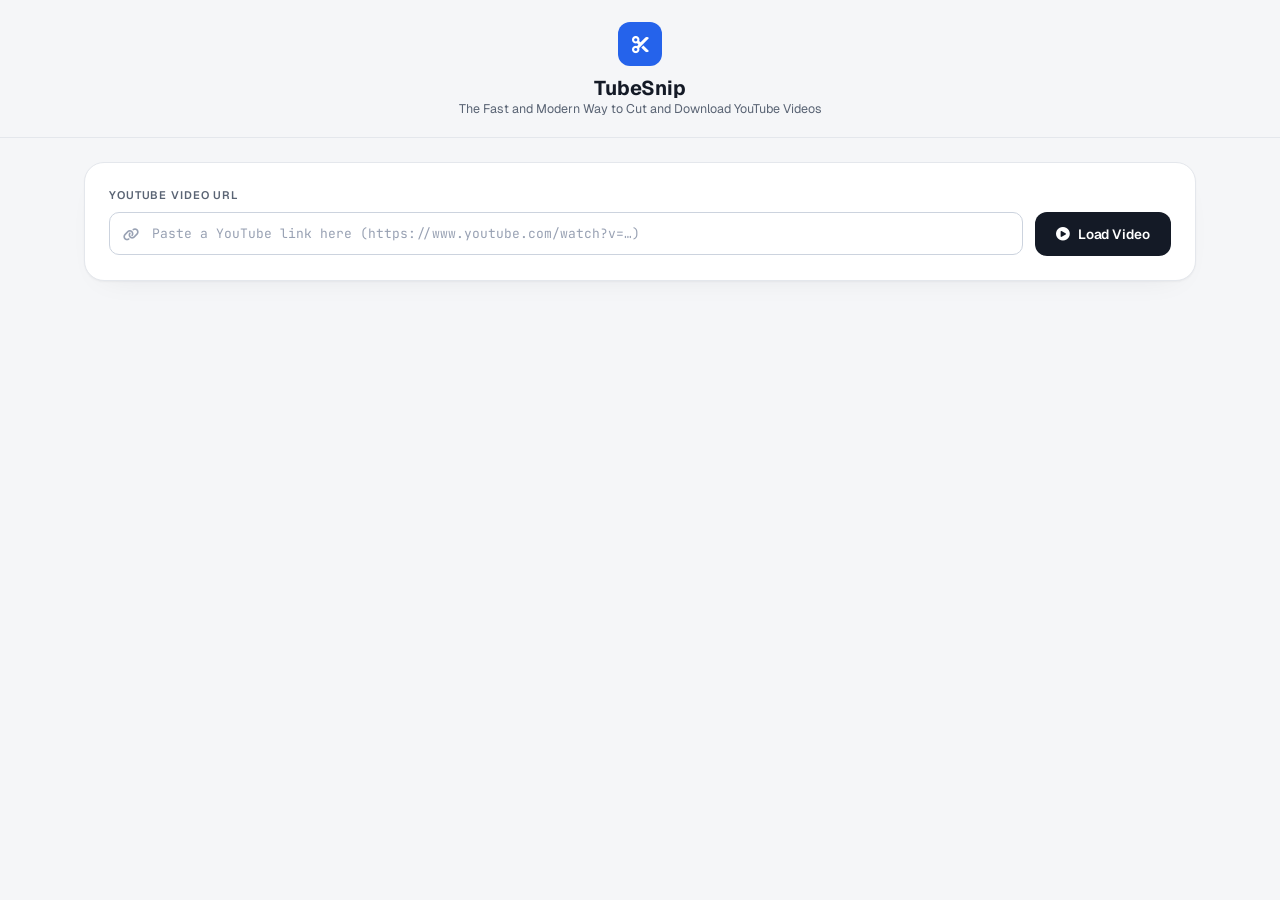
==== src/tubesnip/static/index.html @ f3d9d312 "feat: initial commit" ====
<!DOCTYPE html>
<html lang="en">
<head>
  <meta charset="UTF-8">
  <meta name="viewport" content="width=device-width, initial-scale=1.0">
  <meta name="description" content="Cut and trim YouTube videos server-side: paste a link, pick a segment, choose resolution, download the result.">
  <title>TubeSnip</title>

  <!-- Geist (UI) & JetBrains Mono (data/time) -->
  <link rel="stylesheet" href="https://fonts.googleapis.com/css2?family=Geist:wght@400;500;600;700&family=JetBrains+Mono:wght@400;500;600;700&display=swap">
  <!-- Font Awesome (icons, also used by app.js) -->
  <link rel="stylesheet" href="https://cdnjs.cloudflare.com/ajax/libs/font-awesome/6.5.1/css/all.min.css">
  <!-- Plyr (YouTube preview player) -->
  <link rel="stylesheet" href="vendor/plyr/plyr.css">

  <link rel="stylesheet" href="style.css">
</head>
<body>

  <!-- Top Navbar -->
  <header class="header">
    <div class="header-container">
      <div class="brand-group">
        <div class="brand-logo" aria-hidden="true">
          <i class="fa-solid fa-scissors"></i>
        </div>
        <div class="brand-text">
          <h1>TubeSnip</h1>
          <p>The Fast and Modern Way to Cut and Download YouTube Videos</p>
        </div>
      </div>
    </div>
  </header>

  <main class="main-container">

    <!-- Section 1: Video URL -->
    <section class="card url-card" aria-label="Enter video URL">
      <label for="url-input" class="input-label">YouTube Video URL</label>
      <div class="url-group">
        <div class="input-wrapper">
          <div class="input-icon" aria-hidden="true">
            <i class="fa-solid fa-link"></i>
          </div>
          <input
            type="url"
            id="url-input"
            placeholder="Paste a YouTube link here (https://www.youtube.com/watch?v=…)"
            class="text-input"
            autocomplete="off"
            spellcheck="false"
          />
        </div>
        <button id="load-btn" class="btn btn-dark">
          <i class="fa-solid fa-circle-play" aria-hidden="true"></i>
          <span>Load Video</span>
        </button>
      </div>
      <p id="error-msg" class="error hidden" role="alert"></p>
    </section>

    <!-- Section 2: Studio Editor -->
    <section id="player-section" class="card studio-card hidden" aria-label="Clip editor">
      <div class="studio-grid">

        <!-- Left column: embed preview + time + timeline -->
        <div class="studio-col-left">
          <div class="section-header">
            <div class="section-title">
              <i class="fa-solid fa-display" aria-hidden="true"></i>
              <span>Embedded Stream Preview</span>
            </div>
          </div>

          <div id="no-audio-warn" class="no-audio-warn hidden" role="note">
            <i class="fa-solid fa-triangle-exclamation" aria-hidden="true"></i>
            <span>This video has no audio. The cut result will be video-only (no sound).</span>
          </div>

          <!-- YouTube Embed Frame -->
          <div class="video-frame">
            <div id="player"></div>
          </div>

          <!-- Player meta bar: playhead + Set Start/End -->
          <div class="player-meta">
            <div class="playhead-info">
              <span>Playhead</span>
              <span id="current-playhead-time" class="time-chip">00:00:00.000</span>
            </div>

            <div class="quick-set-btns">
              <button id="btn-set-start" class="btn btn-subtle" disabled>
                <i class="fa-solid fa-arrow-right-to-bracket" aria-hidden="true"></i>
                <span>Set Start</span>
              </button>
              <button id="btn-set-end" class="btn btn-subtle" disabled>
                <i class="fa-solid fa-flag-checkered" aria-hidden="true"></i>
                <span>Set End</span>
              </button>
            </div>
          </div>

          <p id="video-title" class="video-title"></p>

          <!-- Control panel: start/end inputs + timeline -->
          <div class="controls-panel">
            <div class="time-inputs-grid">
              <div class="time-field">
                <label for="start-input">Start Time (HH:MM:SS.mmm)</label>
                <input type="text" id="start-input" value="00:00:00.000" class="time-field-input" inputmode="numeric" spellcheck="false" />
              </div>

              <div class="time-field">
                <label for="end-input">End Time (HH:MM:SS.mmm)</label>
                <input type="text" id="end-input" class="time-field-input" spellcheck="false" />
              </div>
            </div>

            <!-- Timeline Scrubber -->
            <div>
              <div class="scrubber-header">
                <span>Timeline Scrubber</span>
                <span id="slider-range-info" class="scrubber-info">00:00:00.000 → 00:00:00.000</span>
              </div>
              <div class="slider-wrap">
                <div class="slider-bar"><div id="slider-fill" class="slider-fill"></div></div>
                <input type="range" id="start-slider" min="0" max="0" step="1" value="0" class="range-slider-input" aria-label="Clip start">
                <input type="range" id="end-slider" min="0" max="0" step="1" value="0" class="range-slider-input" aria-label="Clip end">
              </div>
              <div class="slider-labels">
                <span id="slider-start-label">00:00:00.000</span>
                <span id="slider-end-label">00:00:00.000</span>
              </div>
            </div>
          </div>
        </div>

        <!-- Right column: resolution + cut mode + execute -->
        <div class="studio-col-right">
          <div class="params-block">
            <div class="section-header">
              <div class="section-title">
                <i class="fa-solid fa-sliders" aria-hidden="true"></i>
                <span>Cut Parameters</span>
              </div>
            </div>

            <!-- Output Resolution -->
            <div>
              <label class="input-label">Choose Output Resolution</label>
              <div class="res-stack" id="res-stack"></div>
            </div>

            <!-- Cut Mode (shown directly, only after /api/info succeeds) -->
            <div id="mode-options" class="hidden">
              <label class="input-label">Cut / Trim Method</label>
              <div class="trim-grid" id="trim-method-grid">
                <label class="trim-card active">
                  <input type="radio" name="mode" value="auto" checked>
                  <span class="trim-icon auto" aria-hidden="true"><i class="fa-solid fa-wand-magic-sparkles"></i></span>
                  <span class="trim-title">Auto</span>
                  <span class="trim-desc">System chooses</span>
                </label>

                <label class="trim-card">
                  <input type="radio" name="mode" value="fast">
                  <span class="trim-icon fast" aria-hidden="true"><i class="fa-solid fa-bolt"></i></span>
                  <span class="trim-title">Fast</span>
                  <span class="trim-desc">No re-encode</span>
                </label>

                <label class="trim-card">
                  <input type="radio" name="mode" value="accurate">
                  <span class="trim-icon accurate" aria-hidden="true"><i class="fa-solid fa-bullseye"></i></span>
                  <span class="trim-title">Precise</span>
                  <span class="trim-desc">Full re-encode</span>
                </label>
              </div>
            </div>
          </div>

          <!-- Process Button -->
          <button id="cut-btn" class="btn btn-blue btn-process" disabled>
            <i class="fa-solid fa-scissors" aria-hidden="true"></i>
            <span>Start Trimming Video</span>
          </button>
        </div>

      </div>
    </section>

    <!-- Section 3: Processing Status & Download -->
    <section id="processing-card" class="card hidden" aria-label="Processing status">
      <div class="process-card-header">
        <div class="process-status-group">
          <div id="process-icon" class="process-icon">
            <i class="fa-solid fa-circle-notch fa-spin" aria-hidden="true"></i>
          </div>
          <div>
            <h3 id="process-title" class="process-title">Processing Video…</h3>
            <p id="process-subtitle" class="process-subtitle" aria-live="polite">Please wait, the server is preparing your video segment.</p>
          </div>
        </div>
        <span id="process-percent" class="process-percent" aria-live="polite">0%</span>
      </div>

      <div id="progress-area" class="hidden">
        <div class="progress-track">
          <div id="progress-fill" class="progress-fill"></div>
        </div>
        <div class="progress-meta">
          <span id="progress-text"></span>
          <span id="progress-stage" class="progress-stage"></span>
        </div>
      </div>

      <!-- Pipeline Steps -->
      <div class="pipeline-list">
        <div class="step-row" id="step-1">
          <div>
            <span class="step-badge">1</span>
            <span>Gathering Info &amp; Extracting Metadata</span>
          </div>
          <span class="step-status-text">Waiting…</span>
        </div>

        <div class="step-row" id="step-2">
          <div>
            <span class="step-badge">2</span>
            <span>Downloading &amp; Cutting Video + Audio</span>
          </div>
          <span class="step-status-text">Waiting…</span>
        </div>

        <div class="step-row" id="step-3">
          <div>
            <span class="step-badge">3</span>
            <span>Precise Re-encode (precise mode only)</span>
          </div>
          <span class="step-status-text">Waiting…</span>
        </div>

        <div class="step-row" id="step-4">
          <div>
            <span class="step-badge">4</span>
            <span>Verifying Result (ffprobe)</span>
          </div>
          <span class="step-status-text">Waiting…</span>
        </div>
      </div>

      <!-- Result Card -->
      <div id="download-area" class="result-card hidden">
        <div class="result-left">
          <div class="result-icon" aria-hidden="true">
            <i class="fa-solid fa-circle-check"></i>
          </div>
          <div class="result-info">
            <h4>Result File Ready to Download</h4>
            <div class="result-meta">
              <span>Resolution: <strong id="res-result-badge">–</strong></span>
              <span class="dot-sep" aria-hidden="true">•</span>
              <span>Duration: <strong id="dur-result-badge">–</strong></span>
              <span class="dot-sep" aria-hidden="true">•</span>
              <span>Est. Size: <strong id="size-result-badge">–</strong></span>
            </div>
            <p id="download-meta" class="download-meta"></p>
          </div>
        </div>

        <a id="download-link" class="btn btn-green" href="#" download>
          <i class="fa-solid fa-download" aria-hidden="true"></i>
          <span>Download Trimmed Video</span>
        </a>
      </div>
    </section>

  </main>

  <!-- Job picker dialog (reload / multi-tab) -->
  <div id="job-dialog" class="modal hidden" role="dialog" aria-modal="true" aria-labelledby="job-dialog-title">
    <div class="modal-box">
      <h2 id="job-dialog-title">Cut process found</h2>
      <p id="job-dialog-text"></p>
      <div class="modal-actions">
        <button id="job-follow" class="btn btn-green">Follow this process</button>
        <button id="job-discard" class="btn btn-ghost">Start new</button>
      </div>
    </div>
  </div>

  <script src="vendor/plyr/plyr.min.js"></script>
  <script type="module" src="app.js"></script>
</body>
</html>
---- src/tubesnip/static/vendor/plyr/plyr.css ----
@charset "UTF-8";@keyframes plyr-progress{to{background-position:25px 0;background-position:var(--plyr-progress-loading-size,25px) 0}}@keyframes plyr-popup{0%{opacity:.5;transform:translateY(10px)}to{opacity:1;transform:translateY(0)}}@keyframes plyr-fade-in{0%{opacity:0}to{opacity:1}}.plyr{-moz-osx-font-smoothing:grayscale;-webkit-font-smoothing:antialiased;align-items:center;direction:ltr;display:flex;flex-direction:column;font-family:inherit;font-family:var(--plyr-font-family,inherit);font-variant-numeric:tabular-nums;font-weight:400;font-weight:var(--plyr-font-weight-regular,400);line-height:1.7;line-height:var(--plyr-line-height,1.7);max-width:100%;min-width:200px;position:relative;text-shadow:none;transition:box-shadow .3s ease;z-index:0}.plyr audio,.plyr iframe,.plyr video{display:block;height:100%;width:100%}.plyr button{font:inherit;line-height:inherit;width:auto}.plyr:focus{outline:0}.plyr--full-ui{box-sizing:border-box}.plyr--full-ui *,.plyr--full-ui :after,.plyr--full-ui :before{box-sizing:inherit}.plyr--full-ui a,.plyr--full-ui button,.plyr--full-ui input,.plyr--full-ui label{touch-action:manipulation}.plyr__badge{background:#4a5464;background:var(--plyr-badge-background,#4a5464);border-radius:2px;border-radius:var(--plyr-badge-border-radius,2px);color:#fff;color:var(--plyr-badge-text-color,#fff);font-size:9px;font-size:var(--plyr-font-size-badge,9px);line-height:1;padding:3px 4px}.plyr--full-ui ::-webkit-media-text-track-container{display:none}.plyr__captions{animation:plyr-fade-in .3s ease;bottom:0;display:none;font-size:13px;font-size:var(--plyr-font-size-small,13px);left:0;padding:10px;padding:var(--plyr-control-spacing,10px);position:absolute;text-align:center;transition:transform .4s ease-in-out;width:100%}.plyr__captions span:empty{display:none}@media (min-width:480px){.plyr__captions{font-size:15px;font-size:var(--plyr-font-size-base,15px);padding:20px;padding:calc(var(--plyr-control-spacing, 10px)*2)}}@media (min-width:768px){.plyr__captions{font-size:18px;font-size:var(--plyr-font-size-large,18px)}}.plyr--captions-active .plyr__captions{display:block}.plyr:not(.plyr--hide-controls) .plyr__controls:not(:empty)~.plyr__captions{transform:translateY(-40px);transform:translateY(calc(var(--plyr-control-spacing, 10px)*-4))}.plyr__caption{background:#000c;background:var(--plyr-captions-background,#000c);border-radius:4px;-webkit-box-decoration-break:clone;box-decoration-break:clone;color:#fff;color:var(--plyr-captions-text-color,#fff);line-height:185%;padding:.2em .5em;white-space:pre-wrap}.plyr__caption div{display:inline}.plyr__control{background:#0000;border:0;border-radius:4px;border-radius:var(--plyr-control-radius,4px);color:inherit;cursor:pointer;flex-shrink:0;overflow:visible;padding:7px;padding:calc(var(--plyr-control-spacing, 10px)*.7);position:relative;transition:all .1s ease-in-out}.plyr__control svg{display:block;fill:currentColor;height:18px;height:var(--plyr-control-icon-size,18px);pointer-events:none;width:18px;width:var(--plyr-control-icon-size,18px)}.plyr__control:focus{outline:0}.plyr__control:focus-visible{outline:2px dashed #00b2ff;outline:2px dashed var(--plyr-focus-visible-color,var(--plyr-color-main,var(--plyr-color-main,#00b2ff)));outline-offset:2px}a.plyr__control{text-decoration:none}.plyr__control.plyr__control--pressed .icon--not-pressed,.plyr__control.plyr__control--pressed .label--not-pressed,.plyr__control:not(.plyr__control--pressed) .icon--pressed,.plyr__control:not(.plyr__control--pressed) .label--pressed,a.plyr__control:after,a.plyr__control:before{display:none}.plyr--full-ui ::-webkit-media-controls{display:none}.plyr__controls{align-items:center;display:flex;justify-content:flex-end;text-align:center}.plyr__controls .plyr__progress__container{flex:1;min-width:0}.plyr__controls .plyr__controls__item{margin-left:2.5px;margin-left:calc(var(--plyr-control-spacing, 10px)/4)}.plyr__controls .plyr__controls__item:first-child{margin-left:0;margin-right:auto}.plyr__controls .plyr__controls__item.plyr__progress__container{padding-left:2.5px;padding-left:calc(var(--plyr-control-spacing, 10px)/4)}.plyr__controls .plyr__controls__item.plyr__time{padding:0 5px;padding:0 calc(var(--plyr-control-spacing, 10px)/2)}.plyr__controls .plyr__controls__item.plyr__progress__container:first-child,.plyr__controls .plyr__controls__item.plyr__time+.plyr__time,.plyr__controls .plyr__controls__item.plyr__time:first-child{padding-left:0}.plyr [data-plyr=airplay],.plyr [data-plyr=captions],.plyr [data-plyr=fullscreen],.plyr [data-plyr=pip],.plyr__controls:empty{display:none}.plyr--airplay-supported [data-plyr=airplay],.plyr--captions-enabled [data-plyr=captions],.plyr--fullscreen-enabled [data-plyr=fullscreen],.plyr--pip-supported [data-plyr=pip]{display:inline-block}.plyr__menu{display:flex;position:relative}.plyr__menu .plyr__control svg{transition:transform .3s ease}.plyr__menu .plyr__control[aria-expanded=true] svg{transform:rotate(90deg)}.plyr__menu .plyr__control[aria-expanded=true] .plyr__tooltip{display:none}.plyr__menu__container{animation:plyr-popup .2s ease;background:#ffffffe6;background:var(--plyr-menu-background,#ffffffe6);border-radius:8px;border-radius:var(--plyr-menu-radius,8px);bottom:100%;box-shadow:0 1px 2px #00000026;box-shadow:var(--plyr-menu-shadow,0 1px 2px #00000026);color:#4a5464;color:var(--plyr-menu-color,#4a5464);font-size:15px;font-size:var(--plyr-font-size-base,15px);margin-bottom:10px;position:absolute;right:-3px;text-align:left;white-space:nowrap;z-index:3}.plyr__menu__container>div{overflow:hidden;transition:height .35s cubic-bezier(.4,0,.2,1),width .35s cubic-bezier(.4,0,.2,1)}.plyr__menu__container:after{border:4px solid #0000;border-top-color:#ffffffe6;border:var(--plyr-menu-arrow-size,4px) solid #0000;border-top-color:var(--plyr-menu-background,#ffffffe6);content:"";height:0;position:absolute;right:14px;right:calc(var(--plyr-control-icon-size, 18px)/2 + var(--plyr-control-spacing, 10px)*.7 - var(--plyr-menu-arrow-size, 4px)/2);top:100%;width:0}.plyr__menu__container [role=menu]{padding:7px;padding:calc(var(--plyr-control-spacing, 10px)*.7)}.plyr__menu__container [role=menuitem],.plyr__menu__container [role=menuitemradio]{margin-top:2px}.plyr__menu__container [role=menuitem]:first-child,.plyr__menu__container [role=menuitemradio]:first-child{margin-top:0}.plyr__menu__container .plyr__control{align-items:center;color:#4a5464;color:var(--plyr-menu-color,#4a5464);display:flex;font-size:13px;font-size:var(--plyr-font-size-menu,var(--plyr-font-size-small,13px));padding:4.66667px 10.5px;padding:calc(var(--plyr-control-spacing, 10px)*.7/1.5) calc(var(--plyr-control-spacing, 10px)*.7*1.5);-webkit-user-select:none;user-select:none;width:100%}.plyr__menu__container .plyr__control>span{align-items:inherit;display:flex;width:100%}.plyr__menu__container .plyr__control:after{border:4px solid #0000;border:var(--plyr-menu-item-arrow-size,4px) solid #0000;content:"";position:absolute;top:50%;transform:translateY(-50%)}.plyr__menu__container .plyr__control--forward{padding-right:28px;padding-right:calc(var(--plyr-control-spacing, 10px)*.7*4)}.plyr__menu__container .plyr__control--forward:after{border-left-color:#728197;border-left-color:var(--plyr-menu-arrow-color,#728197);right:6.5px;right:calc(var(--plyr-control-spacing, 10px)*.7*1.5 - var(--plyr-menu-item-arrow-size, 4px))}.plyr__menu__container .plyr__control--forward:focus-visible:after,.plyr__menu__container .plyr__control--forward:hover:after{border-left-color:initial}.plyr__menu__container .plyr__control--back{font-weight:400;font-weight:var(--plyr-font-weight-regular,400);margin:7px;margin:calc(var(--plyr-control-spacing, 10px)*.7);margin-bottom:3.5px;margin-bottom:calc(var(--plyr-control-spacing, 10px)*.7/2);padding-left:28px;padding-left:calc(var(--plyr-control-spacing, 10px)*.7*4);position:relative;width:calc(100% - 14px);width:calc(100% - var(--plyr-control-spacing, 10px)*.7*2)}.plyr__menu__container .plyr__control--back:after{border-right-color:#728197;border-right-color:var(--plyr-menu-arrow-color,#728197);left:6.5px;left:calc(var(--plyr-control-spacing, 10px)*.7*1.5 - var(--plyr-menu-item-arrow-size, 4px))}.plyr__menu__container .plyr__control--back:before{background:#dcdfe5;background:var(--plyr-menu-back-border-color,#dcdfe5);box-shadow:0 1px 0 #fff;box-shadow:0 1px 0 var(--plyr-menu-back-border-shadow-color,#fff);content:"";height:1px;left:0;margin-top:3.5px;margin-top:calc(var(--plyr-control-spacing, 10px)*.7/2);overflow:hidden;position:absolute;right:0;top:100%}.plyr__menu__container .plyr__control--back:focus-visible:after,.plyr__menu__container .plyr__control--back:hover:after{border-right-color:initial}.plyr__menu__container .plyr__control[role=menuitemradio]{padding-left:7px;padding-left:calc(var(--plyr-control-spacing, 10px)*.7)}.plyr__menu__container .plyr__control[role=menuitemradio]:after,.plyr__menu__container .plyr__control[role=menuitemradio]:before{border-radius:100%}.plyr__menu__container .plyr__control[role=menuitemradio]:before{background:#0000001a;content:"";display:block;flex-shrink:0;height:16px;margin-right:10px;margin-right:var(--plyr-control-spacing,10px);transition:all .3s ease;width:16px}.plyr__menu__container .plyr__control[role=menuitemradio]:after{background:#fff;border:0;height:6px;left:12px;opacity:0;top:50%;transform:translateY(-50%) scale(0);transition:transform .3s ease,opacity .3s ease;width:6px}.plyr__menu__container .plyr__control[role=menuitemradio][aria-checked=true]:before{background:#00b2ff;background:var(--plyr-control-toggle-checked-background,var(--plyr-color-main,var(--plyr-color-main,#00b2ff)))}.plyr__menu__container .plyr__control[role=menuitemradio][aria-checked=true]:after{opacity:1;transform:translateY(-50%) scale(1)}.plyr__menu__container .plyr__control[role=menuitemradio]:focus-visible:before,.plyr__menu__container .plyr__control[role=menuitemradio]:hover:before{background:#23282f1a}.plyr__menu__container .plyr__menu__value{align-items:center;display:flex;margin-left:auto;margin-right:-5px;margin-right:calc(var(--plyr-control-spacing, 10px)*.7*-1 - -2px);overflow:hidden;padding-left:24.5px;padding-left:calc(var(--plyr-control-spacing, 10px)*.7*3.5);pointer-events:none}.plyr--full-ui input[type=range]{appearance:none;background:#0000;border:0;border-radius:26px;border-radius:calc(var(--plyr-range-thumb-height, 13px)*2);color:#00b2ff;color:var(--plyr-range-fill-background,var(--plyr-color-main,var(--plyr-color-main,#00b2ff)));display:block;height:19px;height:calc(var(--plyr-range-thumb-active-shadow-width, 3px)*2 + var(--plyr-range-thumb-height, 13px));margin:0;min-width:0;padding:0;transition:box-shadow .3s ease;width:100%}.plyr--full-ui input[type=range]::-webkit-slider-runnable-track{background:#0000;background-image:linear-gradient(90deg,currentColor 0,#0000 0);background-image:linear-gradient(to right,currentColor var(--value,0),#0000 var(--value,0));border:0;border-radius:2.5px;border-radius:calc(var(--plyr-range-track-height, 5px)/2);height:5px;height:var(--plyr-range-track-height,5px);-webkit-transition:box-shadow .3s ease;transition:box-shadow .3s ease;-webkit-user-select:none;user-select:none}.plyr--full-ui input[type=range]::-webkit-slider-thumb{appearance:none;background:#fff;background:var(--plyr-range-thumb-background,#fff);border:0;border-radius:100%;box-shadow:0 1px 1px #23282f26,0 0 0 1px #23282f33;box-shadow:var(--plyr-range-thumb-shadow,0 1px 1px #23282f26,0 0 0 1px #23282f33);height:13px;height:var(--plyr-range-thumb-height,13px);margin-top:-4px;margin-top:calc((var(--plyr-range-thumb-height, 13px) - var(--plyr-range-track-height, 5px))/2*-1);position:relative;-webkit-transition:all .2s ease;transition:all .2s ease;width:13px;width:var(--plyr-range-thumb-height,13px)}.plyr--full-ui input[type=range]::-moz-range-track{background:#0000;border:0;border-radius:2.5px;border-radius:calc(var(--plyr-range-track-height, 5px)/2);height:5px;height:var(--plyr-range-track-height,5px);-moz-transition:box-shadow .3s ease;transition:box-shadow .3s ease;user-select:none}.plyr--full-ui input[type=range]::-moz-range-thumb{background:#fff;background:var(--plyr-range-thumb-background,#fff);border:0;border-radius:100%;box-shadow:0 1px 1px #23282f26,0 0 0 1px #23282f33;box-shadow:var(--plyr-range-thumb-shadow,0 1px 1px #23282f26,0 0 0 1px #23282f33);height:13px;height:var(--plyr-range-thumb-height,13px);position:relative;-moz-transition:all .2s ease;transition:all .2s ease;width:13px;width:var(--plyr-range-thumb-height,13px)}.plyr--full-ui input[type=range]::-moz-range-progress{background:currentColor;border-radius:2.5px;border-radius:calc(var(--plyr-range-track-height, 5px)/2);height:5px;height:var(--plyr-range-track-height,5px)}.plyr--full-ui input[type=range]::-ms-track{color:#0000}.plyr--full-ui input[type=range]::-ms-fill-upper,.plyr--full-ui input[type=range]::-ms-track{background:#0000;border:0;border-radius:2.5px;border-radius:calc(var(--plyr-range-track-height, 5px)/2);height:5px;height:var(--plyr-range-track-height,5px);-ms-transition:box-shadow .3s ease;transition:box-shadow .3s ease;user-select:none}.plyr--full-ui input[type=range]::-ms-fill-lower{background:#0000;background:currentColor;border:0;border-radius:2.5px;border-radius:calc(var(--plyr-range-track-height, 5px)/2);height:5px;height:var(--plyr-range-track-height,5px);-ms-transition:box-shadow .3s ease;transition:box-shadow .3s ease;user-select:none}.plyr--full-ui input[type=range]::-ms-thumb{background:#fff;background:var(--plyr-range-thumb-background,#fff);border:0;border-radius:100%;box-shadow:0 1px 1px #23282f26,0 0 0 1px #23282f33;box-shadow:var(--plyr-range-thumb-shadow,0 1px 1px #23282f26,0 0 0 1px #23282f33);height:13px;height:var(--plyr-range-thumb-height,13px);margin-top:0;position:relative;-ms-transition:all .2s ease;transition:all .2s ease;width:13px;width:var(--plyr-range-thumb-height,13px)}.plyr--full-ui input[type=range]::-ms-tooltip{display:none}.plyr--full-ui input[type=range]::-moz-focus-outer{border:0}.plyr--full-ui input[type=range]:focus{outline:0}.plyr--full-ui input[type=range]:focus-visible::-webkit-slider-runnable-track{outline:2px dashed #00b2ff;outline:2px dashed var(--plyr-focus-visible-color,var(--plyr-color-main,var(--plyr-color-main,#00b2ff)));outline-offset:2px}.plyr--full-ui input[type=range]:focus-visible::-moz-range-track{outline:2px dashed #00b2ff;outline:2px dashed var(--plyr-focus-visible-color,var(--plyr-color-main,var(--plyr-color-main,#00b2ff)));outline-offset:2px}.plyr--full-ui input[type=range]:focus-visible::-ms-track{outline:2px dashed #00b2ff;outline:2px dashed var(--plyr-focus-visible-color,var(--plyr-color-main,var(--plyr-color-main,#00b2ff)));outline-offset:2px}.plyr__poster{background-color:#000;background-color:var(--plyr-video-background,var(--plyr-video-background,#000));background-position:50% 50%;background-repeat:no-repeat;background-size:contain;height:100%;left:0;opacity:0;position:absolute;top:0;transition:opacity .2s ease;width:100%;z-index:1}.plyr--stopped.plyr__poster-enabled .plyr__poster{opacity:1}.plyr--youtube.plyr--paused.plyr__poster-enabled:not(.plyr--stopped) .plyr__poster{display:none}.plyr__time{font-size:13px;font-size:var(--plyr-font-size-time,var(--plyr-font-size-small,13px))}.plyr__time+.plyr__time:before{content:"⁄";margin-right:10px;margin-right:var(--plyr-control-spacing,10px)}@media (max-width:767px){.plyr__time+.plyr__time{display:none}}.plyr__tooltip{background:#fff;background:var(--plyr-tooltip-background,#fff);border-radius:5px;border-radius:var(--plyr-tooltip-radius,5px);bottom:100%;box-shadow:0 1px 2px #00000026;box-shadow:var(--plyr-tooltip-shadow,0 1px 2px #00000026);color:#4a5464;color:var(--plyr-tooltip-color,#4a5464);font-size:13px;font-size:var(--plyr-font-size-small,13px);font-weight:400;font-weight:var(--plyr-font-weight-regular,400);left:50%;line-height:1.3;margin-bottom:10px;margin-bottom:calc(var(--plyr-control-spacing, 10px)/2*2);opacity:0;padding:5px 7.5px;padding:calc(var(--plyr-control-spacing, 10px)/2) calc(var(--plyr-control-spacing, 10px)/2*1.5);pointer-events:none;position:absolute;transform:translate(-50%,10px) scale(.8);transform-origin:50% 100%;transition:transform .2s ease .1s,opacity .2s ease .1s;white-space:nowrap;z-index:2}.plyr__tooltip:before{border-left:4px solid #0000;border-left:var(--plyr-tooltip-arrow-size,4px) solid #0000;border-right:4px solid #0000;border-right:var(--plyr-tooltip-arrow-size,4px) solid #0000;border-top:4px solid #fff;border-top:var(--plyr-tooltip-arrow-size,4px) solid var(--plyr-tooltip-background,#fff);bottom:-4px;bottom:calc(var(--plyr-tooltip-arrow-size, 4px)*-1);content:"";height:0;left:50%;position:absolute;transform:translateX(-50%);width:0;z-index:2}.plyr .plyr__control:focus-visible .plyr__tooltip,.plyr .plyr__control:hover .plyr__tooltip,.plyr__tooltip--visible{opacity:1;transform:translate(-50%) scale(1)}.plyr .plyr__control:hover .plyr__tooltip{z-index:3}.plyr__controls>.plyr__control:first-child .plyr__tooltip,.plyr__controls>.plyr__control:first-child+.plyr__control .plyr__tooltip{left:0;transform:translateY(10px) scale(.8);transform-origin:0 100%}.plyr__controls>.plyr__control:first-child .plyr__tooltip:before,.plyr__controls>.plyr__control:first-child+.plyr__control .plyr__tooltip:before{left:16px;left:calc(var(--plyr-control-icon-size, 18px)/2 + var(--plyr-control-spacing, 10px)*.7)}.plyr__controls>.plyr__control:last-child .plyr__tooltip{left:auto;right:0;transform:translateY(10px) scale(.8);transform-origin:100% 100%}.plyr__controls>.plyr__control:last-child .plyr__tooltip:before{left:auto;right:16px;right:calc(var(--plyr-control-icon-size, 18px)/2 + var(--plyr-control-spacing, 10px)*.7);transform:translateX(50%)}.plyr__controls>.plyr__control:first-child .plyr__tooltip--visible,.plyr__controls>.plyr__control:first-child+.plyr__control .plyr__tooltip--visible,.plyr__controls>.plyr__control:first-child+.plyr__control:focus-visible .plyr__tooltip,.plyr__controls>.plyr__control:first-child+.plyr__control:hover .plyr__tooltip,.plyr__controls>.plyr__control:first-child:focus-visible .plyr__tooltip,.plyr__controls>.plyr__control:first-child:hover .plyr__tooltip,.plyr__controls>.plyr__control:last-child .plyr__tooltip--visible,.plyr__controls>.plyr__control:last-child:focus-visible .plyr__tooltip,.plyr__controls>.plyr__control:last-child:hover .plyr__tooltip{transform:translate(0) scale(1)}.plyr__progress{left:6.5px;left:calc(var(--plyr-range-thumb-height, 13px)*.5);margin-right:13px;margin-right:var(--plyr-range-thumb-height,13px);position:relative}.plyr__progress input[type=range],.plyr__progress__buffer{margin-left:-6.5px;margin-left:calc(var(--plyr-range-thumb-height, 13px)*-.5);margin-right:-6.5px;margin-right:calc(var(--plyr-range-thumb-height, 13px)*-.5);width:calc(100% + 13px);width:calc(100% + var(--plyr-range-thumb-height, 13px))}.plyr__progress input[type=range]{position:relative;z-index:2}.plyr__progress .plyr__tooltip{left:0;max-width:120px;overflow-wrap:break-word}.plyr__progress__buffer{-webkit-appearance:none;background:#0000;border:0;border-radius:100px;height:5px;height:var(--plyr-range-track-height,5px);left:0;margin-top:-2.5px;margin-top:calc(var(--plyr-range-track-height, 5px)/2*-1);padding:0;position:absolute;top:50%}.plyr__progress__buffer::-webkit-progress-bar{background:#0000}.plyr__progress__buffer::-webkit-progress-value{background:currentColor;border-radius:100px;min-width:5px;min-width:var(--plyr-range-track-height,5px);-webkit-transition:width .2s ease;transition:width .2s ease}.plyr__progress__buffer::-moz-progress-bar{background:currentColor;border-radius:100px;min-width:5px;min-width:var(--plyr-range-track-height,5px);-moz-transition:width .2s ease;transition:width .2s ease}.plyr__progress__buffer::-ms-fill{border-radius:100px;-ms-transition:width .2s ease;transition:width .2s ease}.plyr--loading .plyr__progress__buffer{animation:plyr-progress 1s linear infinite;background-image:linear-gradient(-45deg,#23282f99 25%,#0000 0,#0000 50%,#23282f99 0,#23282f99 75%,#0000 0,#0000);background-image:linear-gradient(-45deg,var(--plyr-progress-loading-background,#23282f99) 25%,#0000 25%,#0000 50%,var(--plyr-progress-loading-background,#23282f99) 50%,var(--plyr-progress-loading-background,#23282f99) 75%,#0000 75%,#0000);background-repeat:repeat-x;background-size:25px 25px;background-size:var(--plyr-progress-loading-size,25px) var(--plyr-progress-loading-size,25px);color:#0000}.plyr--video.plyr--loading .plyr__progress__buffer{background-color:#ffffff40;background-color:var(--plyr-video-progress-buffered-background,#ffffff40)}.plyr--audio.plyr--loading .plyr__progress__buffer{background-color:#c1c8d199;background-color:var(--plyr-audio-progress-buffered-background,#c1c8d199)}.plyr__progress__marker{background-color:#fff;background-color:var(--plyr-progress-marker-background,#fff);border-radius:1px;height:5px;height:var(--plyr-range-track-height,5px);position:absolute;top:50%;transform:translate(-50%,-50%);width:3px;width:var(--plyr-progress-marker-width,3px);z-index:3}.plyr__volume{align-items:center;display:flex;position:relative}.plyr__volume input[type=range]{margin-left:5px;margin-left:calc(var(--plyr-control-spacing, 10px)/2);margin-right:5px;margin-right:calc(var(--plyr-control-spacing, 10px)/2);max-width:90px;min-width:60px;position:relative;z-index:2}.plyr--audio{display:block}.plyr--audio .plyr__controls{background:#fff;background:var(--plyr-audio-controls-background,#fff);border-radius:inherit;color:#4a5464;color:var(--plyr-audio-control-color,#4a5464);padding:10px;padding:var(--plyr-control-spacing,10px)}.plyr--audio .plyr__control:focus-visible,.plyr--audio .plyr__control:hover,.plyr--audio .plyr__control[aria-expanded=true]{background:#00b2ff;background:var(--plyr-audio-control-background-hover,var(--plyr-color-main,var(--plyr-color-main,#00b2ff)));color:#fff;color:var(--plyr-audio-control-color-hover,#fff)}.plyr--full-ui.plyr--audio input[type=range]::-webkit-slider-runnable-track{background-color:#c1c8d199;background-color:var(--plyr-audio-range-track-background,var(--plyr-audio-progress-buffered-background,#c1c8d199))}.plyr--full-ui.plyr--audio input[type=range]::-moz-range-track{background-color:#c1c8d199;background-color:var(--plyr-audio-range-track-background,var(--plyr-audio-progress-buffered-background,#c1c8d199))}.plyr--full-ui.plyr--audio input[type=range]::-ms-track{background-color:#c1c8d199;background-color:var(--plyr-audio-range-track-background,var(--plyr-audio-progress-buffered-background,#c1c8d199))}.plyr--full-ui.plyr--audio input[type=range]:active::-webkit-slider-thumb{box-shadow:0 1px 1px #23282f26,0 0 0 1px #23282f33,0 0 0 3px #23282f1a;box-shadow:var(--plyr-range-thumb-shadow,0 1px 1px #23282f26,0 0 0 1px #23282f33),0 0 0 var(--plyr-range-thumb-active-shadow-width,3px) var(--plyr-audio-range-thumb-active-shadow-color,#23282f1a)}.plyr--full-ui.plyr--audio input[type=range]:active::-moz-range-thumb{box-shadow:0 1px 1px #23282f26,0 0 0 1px #23282f33,0 0 0 3px #23282f1a;box-shadow:var(--plyr-range-thumb-shadow,0 1px 1px #23282f26,0 0 0 1px #23282f33),0 0 0 var(--plyr-range-thumb-active-shadow-width,3px) var(--plyr-audio-range-thumb-active-shadow-color,#23282f1a)}.plyr--full-ui.plyr--audio input[type=range]:active::-ms-thumb{box-shadow:0 1px 1px #23282f26,0 0 0 1px #23282f33,0 0 0 3px #23282f1a;box-shadow:var(--plyr-range-thumb-shadow,0 1px 1px #23282f26,0 0 0 1px #23282f33),0 0 0 var(--plyr-range-thumb-active-shadow-width,3px) var(--plyr-audio-range-thumb-active-shadow-color,#23282f1a)}.plyr--audio .plyr__progress__buffer{color:#c1c8d199;color:var(--plyr-audio-progress-buffered-background,#c1c8d199)}.plyr--video{overflow:hidden}.plyr--video.plyr--menu-open{overflow:visible}.plyr__video-wrapper{background:#000;background:var(--plyr-video-background,var(--plyr-video-background,#000));border-radius:inherit;height:100%;margin:auto;overflow:hidden;position:relative;width:100%}.plyr__video-embed,.plyr__video-wrapper--fixed-ratio{aspect-ratio:16/9}@supports not (aspect-ratio:16/9){.plyr__video-embed,.plyr__video-wrapper--fixed-ratio{height:0;padding-bottom:56.25%;position:relative}}.plyr__video-embed iframe,.plyr__video-wrapper--fixed-ratio video{border:0;height:100%;left:0;position:absolute;top:0;width:100%}.plyr--full-ui .plyr__video-embed>.plyr__video-embed__container{padding-bottom:240%;position:relative;transform:translateY(-38.28125%)}.plyr--video .plyr__controls{background:linear-gradient(#0000,#000000bf);background:var(--plyr-video-controls-background,linear-gradient(#0000,#000000bf));border-bottom-left-radius:inherit;border-bottom-right-radius:inherit;bottom:0;color:#fff;color:var(--plyr-video-control-color,#fff);left:0;padding:5px;padding:calc(var(--plyr-control-spacing, 10px)/2);padding-top:20px;padding-top:calc(var(--plyr-control-spacing, 10px)*2);position:absolute;right:0;transition:opacity .4s ease-in-out,transform .4s ease-in-out;z-index:3}@media (min-width:480px){.plyr--video .plyr__controls{padding:10px;padding:var(--plyr-control-spacing,10px);padding-top:35px;padding-top:calc(var(--plyr-control-spacing, 10px)*3.5)}}.plyr--video.plyr--hide-controls .plyr__controls{opacity:0;pointer-events:none;transform:translateY(100%)}.plyr--video .plyr__control:focus-visible,.plyr--video .plyr__control:hover,.plyr--video .plyr__control[aria-expanded=true]{background:#00b2ff;background:var(--plyr-video-control-background-hover,var(--plyr-color-main,var(--plyr-color-main,#00b2ff)));color:#fff;color:var(--plyr-video-control-color-hover,#fff)}.plyr__control--overlaid{background:#00b2ff;background:var(--plyr-video-control-background-hover,var(--plyr-color-main,var(--plyr-color-main,#00b2ff)));border:0;border-radius:100%;color:#fff;color:var(--plyr-video-control-color,#fff);display:none;left:50%;opacity:.9;padding:15px;padding:calc(var(--plyr-control-spacing, 10px)*1.5);position:absolute;top:50%;transform:translate(-50%,-50%);transition:.3s;z-index:2}.plyr__control--overlaid svg{left:2px;position:relative}.plyr__control--overlaid:focus,.plyr__control--overlaid:hover{opacity:1}.plyr--playing .plyr__control--overlaid{opacity:0;visibility:hidden}.plyr--full-ui.plyr--video .plyr__control--overlaid{display:block}.plyr--full-ui.plyr--video input[type=range]::-webkit-slider-runnable-track{background-color:#ffffff40;background-color:var(--plyr-video-range-track-background,var(--plyr-video-progress-buffered-background,#ffffff40))}.plyr--full-ui.plyr--video input[type=range]::-moz-range-track{background-color:#ffffff40;background-color:var(--plyr-video-range-track-background,var(--plyr-video-progress-buffered-background,#ffffff40))}.plyr--full-ui.plyr--video input[type=range]::-ms-track{background-color:#ffffff40;background-color:var(--plyr-video-range-track-background,var(--plyr-video-progress-buffered-background,#ffffff40))}.plyr--full-ui.plyr--video input[type=range]:active::-webkit-slider-thumb{box-shadow:0 1px 1px #23282f26,0 0 0 1px #23282f33,0 0 0 3px #ffffff80;box-shadow:var(--plyr-range-thumb-shadow,0 1px 1px #23282f26,0 0 0 1px #23282f33),0 0 0 var(--plyr-range-thumb-active-shadow-width,3px) var(--plyr-audio-range-thumb-active-shadow-color,#ffffff80)}.plyr--full-ui.plyr--video input[type=range]:active::-moz-range-thumb{box-shadow:0 1px 1px #23282f26,0 0 0 1px #23282f33,0 0 0 3px #ffffff80;box-shadow:var(--plyr-range-thumb-shadow,0 1px 1px #23282f26,0 0 0 1px #23282f33),0 0 0 var(--plyr-range-thumb-active-shadow-width,3px) var(--plyr-audio-range-thumb-active-shadow-color,#ffffff80)}.plyr--full-ui.plyr--video input[type=range]:active::-ms-thumb{box-shadow:0 1px 1px #23282f26,0 0 0 1px #23282f33,0 0 0 3px #ffffff80;box-shadow:var(--plyr-range-thumb-shadow,0 1px 1px #23282f26,0 0 0 1px #23282f33),0 0 0 var(--plyr-range-thumb-active-shadow-width,3px) var(--plyr-audio-range-thumb-active-shadow-color,#ffffff80)}.plyr--video .plyr__progress__buffer{color:#ffffff40;color:var(--plyr-video-progress-buffered-background,#ffffff40)}.plyr:fullscreen{background:#000;border-radius:0!important;height:100%;margin:0;width:100%}.plyr:fullscreen video{height:100%}.plyr:fullscreen .plyr__control .icon--exit-fullscreen{display:block}.plyr:fullscreen .plyr__control .icon--exit-fullscreen+svg{display:none}.plyr:fullscreen.plyr--hide-controls{cursor:none}@media (min-width:1024px){.plyr:fullscreen .plyr__captions{font-size:21px;font-size:var(--plyr-font-size-xlarge,21px)}}.plyr--fullscreen-fallback{background:#000;border-radius:0!important;height:100%;inset:0;margin:0;position:fixed;width:100%;z-index:10000000}.plyr--fullscreen-fallback video{height:100%}.plyr--fullscreen-fallback .plyr__control .icon--exit-fullscreen{display:block}.plyr--fullscreen-fallback .plyr__control .icon--exit-fullscreen+svg{display:none}.plyr--fullscreen-fallback.plyr--hide-controls{cursor:none}@media (min-width:1024px){.plyr--fullscreen-fallback .plyr__captions{font-size:21px;font-size:var(--plyr-font-size-xlarge,21px)}}.plyr__ads{border-radius:inherit;cursor:pointer;inset:0;overflow:hidden;position:absolute;z-index:-1}.plyr__ads>div,.plyr__ads>div iframe{height:100%;position:absolute;width:100%}.plyr__ads:after{background:#23282f;border-radius:2px;bottom:10px;bottom:var(--plyr-control-spacing,10px);color:#fff;content:attr(data-badge-text);font-size:11px;padding:2px 6px;pointer-events:none;position:absolute;right:10px;right:var(--plyr-control-spacing,10px);z-index:3}.plyr__ads:empty:after{display:none}.plyr__cues{background:currentColor;display:block;height:5px;height:var(--plyr-range-track-height,5px);left:0;opacity:.8;position:absolute;top:50%;transform:translateY(-50%);width:3px;z-index:3}.plyr__preview-thumb{background-color:#fff;background-color:var(--plyr-tooltip-background,#fff);border-radius:8px;border-radius:var(--plyr-menu-radius,8px);bottom:100%;box-shadow:0 1px 2px #00000026;box-shadow:var(--plyr-tooltip-shadow,0 1px 2px #00000026);margin-bottom:10px;margin-bottom:calc(var(--plyr-control-spacing, 10px)/2*2);opacity:0;padding:3px;pointer-events:none;position:absolute;transform:translateY(10px) scale(.8);transform-origin:50% 100%;transition:transform .2s ease .1s,opacity .2s ease .1s;z-index:2}.plyr__preview-thumb--is-shown{opacity:1;transform:translate(0) scale(1)}.plyr__preview-thumb:before{border-left:4px solid #0000;border-left:var(--plyr-tooltip-arrow-size,4px) solid #0000;border-right:4px solid #0000;border-right:var(--plyr-tooltip-arrow-size,4px) solid #0000;border-top:4px solid #fff;border-top:var(--plyr-tooltip-arrow-size,4px) solid var(--plyr-tooltip-background,#fff);bottom:-4px;bottom:calc(var(--plyr-tooltip-arrow-size, 4px)*-1);content:"";height:0;left:calc(50% + var(--preview-arrow-offset));position:absolute;transform:translateX(-50%);width:0;z-index:2}.plyr__preview-thumb__image-container{background:#c1c8d1;border-radius:7px;border-radius:calc(var(--plyr-menu-radius, 8px) - 1px);overflow:hidden;position:relative;z-index:0}.plyr__preview-thumb__image-container img,.plyr__preview-thumb__image-container:after{height:100%;left:0;position:absolute;top:0;width:100%}.plyr__preview-thumb__image-container:after{border-radius:inherit;box-shadow:inset 0 0 0 1px #00000026;content:"";pointer-events:none}.plyr__preview-thumb__image-container img{max-height:none;max-width:none}.plyr__preview-thumb__time-container{background:linear-gradient(#0000,#000000bf);background:var(--plyr-video-controls-background,linear-gradient(#0000,#000000bf));border-bottom-left-radius:7px;border-bottom-left-radius:calc(var(--plyr-menu-radius, 8px) - 1px);border-bottom-right-radius:7px;border-bottom-right-radius:calc(var(--plyr-menu-radius, 8px) - 1px);bottom:0;left:0;line-height:1.1;padding:20px 6px 6px;position:absolute;right:0;z-index:3}.plyr__preview-thumb__time-container span{color:#fff;font-size:13px;font-size:var(--plyr-font-size-time,var(--plyr-font-size-small,13px))}.plyr__preview-scrubbing{filter:blur(1px);height:100%;inset:0;margin:auto;opacity:0;overflow:hidden;pointer-events:none;position:absolute;transition:opacity .3s ease;width:100%;z-index:1}.plyr__preview-scrubbing--is-shown{opacity:1}.plyr__preview-scrubbing img{height:100%;left:0;max-height:none;max-width:none;object-fit:contain;position:absolute;top:0;width:100%}.plyr--no-transition{transition:none!important}.plyr__sr-only{clip:rect(1px,1px,1px,1px);border:0!important;height:1px!important;overflow:hidden;padding:0!important;position:absolute!important;width:1px!important}.plyr [hidden]{display:none!important}
---- src/tubesnip/static/style.css ----
/* ==========================================================================
   TubeSnip - design system
   Sans: Geist · Mono: JetBrains Mono · One accent (electric blue)
   Radius: input 10px · button 12px · card 20px · full chip
   ========================================================================== */

:root {
  /* palette */
  --bg-page: #f5f6f8;
  --bg-card: #ffffff;
  --bg-soft: #f0f2f5;
  --bg-strong: #e7eaf0;
  --border: #e4e7ec;
  --border-strong: #ccd3de;
  --ink: #141a26;
  --ink-muted: #5a6474;
  --ink-faint: #98a1b3;
  --accent: #2563eb;
  --accent-hover: #1d4ed8;
  --accent-tint: #eff4ff;
  --accent-ring: rgba(37, 99, 235, 0.16);
  --success: #16a34a;
  --success-hover: #15803d;
  --success-tint: #ecfdf5;
  --success-border: #bbf7d0;
  --danger: #dc2626;
  --danger-tint: #fef2f2;
  --danger-border: #fecaca;
  --warn: #b45309;
  --warn-tint: #fffbeb;
  --warn-border: #fde68a;

  /* typography */
  --font-sans: 'Geist', 'Inter', system-ui, -apple-system, 'Segoe UI', Roboto, sans-serif;
  --font-mono: 'JetBrains Mono', ui-monospace, SFMono-Regular, Menlo, Consolas, monospace;

  /* radius */
  --r-xs: 8px;
  --r-sm: 10px;
  --r-md: 14px;
  --r-lg: 20px;
  --r-pill: 999px;

  /* shadows (tinted toward the background, not pure black) */
  --shadow-card: 0 1px 2px rgba(20, 26, 38, 0.04), 0 12px 32px -20px rgba(20, 26, 38, 0.10);
  --shadow-lift: 0 2px 4px rgba(20, 26, 38, 0.05), 0 18px 40px -22px rgba(20, 26, 38, 0.18);
  --shadow-pop: 0 28px 64px -24px rgba(20, 26, 38, 0.28);

  /* motion */
  --ease-out: cubic-bezier(0.16, 1, 0.3, 1);
  --ease-spring: cubic-bezier(0.34, 1.56, 0.64, 1);
  --t-fast: 0.16s;
  --t-med: 0.28s;
}

* { box-sizing: border-box; margin: 0; padding: 0; }

html { scroll-behavior: smooth; }

body {
  background-color: var(--bg-page);
  color: var(--ink);
  font-family: var(--font-sans);
  font-size: 14px;
  line-height: 1.55;
  padding-bottom: 56px;
  -webkit-font-smoothing: antialiased;
  text-rendering: optimizeLegibility;
}

.hidden { display: none !important; }

/* ---------- header / brand ---------- */
.header {
  border-bottom: 1px solid var(--border);
  display: flex;
  align-items: center;
  justify-content: center;
  padding: 22px 24px 20px;
}

.header-container {
  max-width: 1160px;
  width: 100%;
  display: flex;
  justify-content: center;
}

.brand-group {
  display: flex;
  flex-direction: column;
  align-items: center;
  gap: 10px;
  text-align: center;
}

.brand-logo {
  width: 44px;
  height: 44px;
  border-radius: 12px;
  background-color: var(--accent);
  color: #ffffff;
  display: flex;
  align-items: center;
  justify-content: center;
  font-size: 17px;
}

.brand-text h1 {
  font-size: 20px;
  font-weight: 700;
  letter-spacing: -0.01em;
  color: var(--ink);
  line-height: 1.25;
}

.brand-text p {
  font-size: 12.5px;
  color: var(--ink-muted);
  line-height: 1.3;
}

/* ---------- base layout ---------- */
.main-container {
  max-width: 1160px;
  margin: 24px auto 0;
  padding: 0 24px;
  display: flex;
  flex-direction: column;
  gap: 20px;
}

.card {
  background-color: var(--bg-card);
  border: 1px solid var(--border);
  border-radius: var(--r-lg);
  padding: 24px;
  box-shadow: var(--shadow-card);
}

.input-label {
  display: block;
  font-size: 11px;
  font-weight: 600;
  text-transform: uppercase;
  letter-spacing: 0.08em;
  color: var(--ink-muted);
  margin-bottom: 8px;
}

/* ---------- url bar ---------- */
.url-group { display: flex; gap: 12px; flex-wrap: wrap; }

.input-wrapper { position: relative; flex: 1; min-width: 280px; }

.input-icon {
  position: absolute;
  left: 14px;
  top: 50%;
  transform: translateY(-50%);
  color: var(--ink-faint);
  display: flex;
  align-items: center;
  pointer-events: none;
  font-size: 13px;
}

.text-input {
  width: 100%;
  padding: 12px 16px 12px 42px;
  border: 1px solid var(--border-strong);
  border-radius: var(--r-sm);
  font-family: var(--font-mono);
  font-size: 13px;
  background-color: var(--bg-card);
  color: var(--ink);
  transition: border-color var(--t-fast) ease, box-shadow var(--t-fast) ease, background-color var(--t-fast) ease;
}

.text-input::placeholder { color: var(--ink-faint); }

.text-input:hover { border-color: var(--border-strong); }

.text-input:focus {
  outline: none;
  border-color: var(--accent);
  box-shadow: 0 0 0 3px var(--accent-ring);
}

/* ---------- buttons ---------- */
.btn {
  display: inline-flex;
  align-items: center;
  justify-content: center;
  gap: 8px;
  padding: 12px 20px;
  border-radius: 12px;
  font-size: 13.5px;
  font-weight: 600;
  font-family: var(--font-sans);
  letter-spacing: -0.005em;
  border: 1px solid transparent;
  cursor: pointer;
  transition: transform var(--t-fast) var(--ease-out), background-color var(--t-fast) ease,
              box-shadow var(--t-fast) ease, border-color var(--t-fast) ease, opacity var(--t-fast) ease;
  text-decoration: none;
  white-space: nowrap;
  -webkit-tap-highlight-color: transparent;
}

.btn:active:not(:disabled) { transform: scale(0.97); }

.btn:focus-visible { outline: none; box-shadow: 0 0 0 3px var(--accent-ring); }

.btn:disabled { opacity: 0.45; cursor: default; }

.btn-dark { background-color: var(--ink); color: #ffffff; }
.btn-dark:hover:not(:disabled) { background-color: #202938; box-shadow: var(--shadow-lift); }

.btn-blue { background-color: var(--accent); color: #ffffff; }
.btn-blue:hover:not(:disabled) { background-color: var(--accent-hover); }

.btn-green { background-color: var(--success); color: #ffffff; }
.btn-green:hover:not(:disabled) { background-color: var(--success-hover); }

.btn-ghost {
  background-color: var(--bg-card);
  color: var(--ink);
  border-color: var(--border-strong);
}
.btn-ghost:hover { background-color: var(--bg-soft); }

.btn-process { width: 100%; padding: 15px; margin-top: 24px; font-size: 14px; }

.btn-subtle {
  background-color: var(--bg-card);
  color: var(--ink-muted);
  border-color: var(--border-strong);
  padding: 7px 12px;
  font-size: 12px;
  font-weight: 500;
  border-radius: var(--r-xs);
}

.btn-subtle:hover:not(:disabled) { color: var(--ink); background-color: var(--bg-soft); }
.btn-subtle:focus-visible { box-shadow: 0 0 0 3px var(--accent-ring); }

/* ---------- player meta bar (playhead + set start/end) ---------- */
.player-meta {
  display: flex;
  align-items: center;
  justify-content: space-between;
  gap: 8px;
  font-size: 12px;
  flex-wrap: wrap;
}

.playhead-info {
  display: flex;
  align-items: center;
  gap: 8px;
  color: var(--ink-muted);
  font-weight: 500;
}

.time-chip {
  font-family: var(--font-mono);
  font-variant-numeric: tabular-nums;
  font-weight: 600;
  font-size: 12px;
  color: var(--ink);
  background-color: var(--bg-soft);
  border: 1px solid var(--border);
  padding: 3px 10px;
  border-radius: var(--r-pill);
}

.quick-set-btns { display: flex; gap: 6px; }

/* ---------- error ---------- */
.error {
  background: var(--danger-tint);
  border: 1px solid var(--danger-border);
  color: var(--danger);
  padding: 11px 14px;
  border-radius: var(--r-sm);
  margin-top: 14px;
  font-size: 13px;
  line-height: 1.5;
}

/* ---------- studio grid ---------- */
.studio-grid {
  display: grid;
  grid-template-columns: 1.15fr 0.85fr;
  gap: 28px;
}

@media (max-width: 900px) {
  .studio-grid { grid-template-columns: 1fr; }
}

.studio-col-left {
  display: flex;
  flex-direction: column;
  gap: 14px;
  padding-right: 28px;
  /* prevent min-content (e.g. nowrap title) from widening the grid track */
  min-width: 0;
}

@media (max-width: 900px) {
  .studio-col-left {
    padding-right: 0;
  }
}

.studio-col-right {
  display: flex;
  flex-direction: column;
  justify-content: space-between;
  gap: 20px;
  /* prevent min-content (e.g. nowrap button) from widening the grid track */
  min-width: 0;
}

.params-block { display: flex; flex-direction: column; gap: 22px; }

.section-header {
  display: flex;
  align-items: center;
  justify-content: space-between;
}

.section-title {
  font-size: 13.5px;
  font-weight: 700;
  letter-spacing: -0.005em;
  color: var(--ink);
  display: flex;
  align-items: center;
  gap: 9px;
}

.section-title i {
  color: var(--accent);
  font-size: 13px;
}

/* ---------- preview embed ---------- */
.video-frame {
  position: relative;
  aspect-ratio: 16 / 9;
  background-color: #0d1220;
  border-radius: var(--r-md);
  overflow: hidden;
  border: 1px solid var(--border-strong);
  box-shadow: inset 0 1px 0 rgba(255, 255, 255, 0.04);
}

.video-frame .plyr,
.video-frame .plyr__video-wrapper {
  position: absolute;
  inset: 0;
}

.video-frame .plyr {
  --plyr-color-main: var(--accent);
}

.video-frame iframe {
  width: 100%;
  height: 100%;
  border: 0;
  display: block;
}

.video-title {
  margin: 0 2px;
  font-size: 13.5px;
  font-weight: 500;
  color: var(--ink-muted);
  overflow: hidden;
  text-overflow: ellipsis;
  white-space: nowrap;
}

.no-audio-warn {
  display: flex;
  align-items: flex-start;
  gap: 9px;
  background: var(--warn-tint);
  border: 1px solid var(--warn-border);
  color: var(--warn);
  padding: 10px 13px;
  border-radius: var(--r-sm);
  font-size: 12.5px;
  line-height: 1.45;
}

.no-audio-warn i { margin-top: 2px; font-size: 12px; }

/* ---------- controls panel ---------- */
.controls-panel {
  background-color: var(--bg-soft);
  border-radius: var(--r-md);
  padding: 18px;
  display: flex;
  flex-direction: column;
  gap: 18px;
}

.time-inputs-grid {
  display: grid;
  grid-template-columns: 1fr 1fr;
  gap: 12px;
}

@media (max-width: 480px) {
  .time-inputs-grid { grid-template-columns: 1fr; }
}

.time-field { display: flex; flex-direction: column; gap: 6px; }

.time-field label { font-size: 11px; font-weight: 600; color: var(--ink-muted); }

.time-field-input {
  width: 100%;
  padding: 9px 12px;
  border: 1px solid var(--border-strong);
  border-radius: var(--r-xs);
  font-family: var(--font-mono);
  font-variant-numeric: tabular-nums;
  font-size: 12.5px;
  background-color: var(--bg-card);
  color: var(--ink);
  transition: border-color var(--t-fast) ease, box-shadow var(--t-fast) ease;
}

.time-field-input:focus { outline: none; border-color: var(--accent); box-shadow: 0 0 0 3px var(--accent-ring); }

/* ---------- dual-handle slider ---------- */
.scrubber-header {
  display: flex;
  align-items: center;
  justify-content: space-between;
  font-size: 12px;
  font-weight: 500;
  color: var(--ink-muted);
  margin-bottom: 6px;
}

.scrubber-info {
  font-family: var(--font-mono);
  font-variant-numeric: tabular-nums;
  color: var(--accent);
  font-weight: 600;
  font-size: 11px;
}

.slider-wrap { position: relative; height: 34px; width: 100%; }

.slider-bar {
  position: absolute;
  left: 10px;
  right: 10px;
  top: 14px;
  height: 6px;
  border-radius: var(--r-pill);
  background-color: var(--bg-strong);
  box-shadow: inset 0 1px 2px rgba(20, 26, 38, 0.08);
}

.slider-fill {
  position: absolute;
  top: 0;
  bottom: 0;
  border-radius: var(--r-pill);
  background-color: var(--accent);
}

.slider-wrap input[type="range"] {
  position: absolute;
  left: 0;
  top: 0;
  width: 100%;
  height: 34px;
  margin: 0;
  background: none;
  pointer-events: none;
  -webkit-appearance: none;
  appearance: none;
  outline: none;
  z-index: 2;
}

#start-slider { z-index: 3; }
#end-slider { z-index: 2; }

.slider-wrap input[type="range"]::-webkit-slider-runnable-track {
  background: transparent;
  border: none;
}

.slider-wrap input[type="range"]::-webkit-slider-thumb {
  -webkit-appearance: none;
  appearance: none;
  pointer-events: auto;
  width: 20px;
  height: 20px;
  border-radius: 50%;
  background: #ffffff;
  border: 2px solid var(--accent);
  box-shadow: 0 2px 6px rgba(20, 26, 38, 0.18);
  margin-top: -7px;
  cursor: grab;
  transition: transform var(--t-fast) var(--ease-spring), border-color var(--t-fast) ease, box-shadow var(--t-fast) ease;
}

.slider-wrap input[type="range"]::-webkit-slider-thumb:hover {
  transform: scale(1.15);
  border-color: var(--accent-hover);
}

.slider-wrap input[type="range"]:focus-visible::-webkit-slider-thumb {
  box-shadow: 0 0 0 4px var(--accent-ring);
}

.slider-wrap input[type="range"]::-moz-range-track {
  background: transparent;
  border: none;
}

.slider-wrap input[type="range"]::-moz-range-thumb {
  pointer-events: auto;
  width: 16px;
  height: 16px;
  border-radius: 50%;
  background: #ffffff;
  border: 2px solid var(--accent);
  box-shadow: 0 2px 6px rgba(20, 26, 38, 0.18);
  cursor: grab;
  transition: transform var(--t-fast) var(--ease-spring), border-color var(--t-fast) ease;
}

.slider-labels {
  display: flex;
  justify-content: space-between;
  font-family: var(--font-mono);
  font-variant-numeric: tabular-nums;
  font-size: 10.5px;
  color: var(--ink-faint);
  padding-top: 4px;
}

/* ---------- resolusi (stack) ---------- */
.res-stack { display: flex; flex-direction: column; gap: 8px; }

.res-btn {
  width: 100%;
  padding: 11px 14px;
  border-radius: var(--r-sm);
  border: 1px solid var(--border);
  background-color: var(--bg-card);
  color: var(--ink);
  font-size: 12.5px;
  font-weight: 500;
  font-family: var(--font-sans);
  display: flex;
  align-items: center;
  justify-content: space-between;
  cursor: pointer;
  transition: border-color var(--t-fast) ease, background-color var(--t-fast) ease,
              box-shadow var(--t-fast) ease, transform var(--t-fast) var(--ease-out);
}

.res-btn:hover { border-color: var(--border-strong); background-color: var(--bg-soft); }
.res-btn:active { transform: scale(0.99); }

.res-btn.active {
  border-color: var(--accent);
  background-color: var(--accent-tint);
  box-shadow: inset 0 0 0 1px var(--accent);
  color: var(--accent-hover);
  font-weight: 600;
}

.res-btn-left { display: flex; align-items: center; gap: 10px; }

.res-dot {
  width: 8px;
  height: 8px;
  border-radius: 50%;
  background-color: var(--bg-strong);
  border: 1px solid var(--border-strong);
  transition: background-color var(--t-fast) ease, border-color var(--t-fast) ease;
  flex-shrink: 0;
}

.res-btn.active .res-dot {
  background-color: var(--accent);
  border-color: var(--accent);
}

.res-pixel {
  font-family: var(--font-mono);
  font-variant-numeric: tabular-nums;
  font-size: 11px;
  opacity: 0.7;
}

/* ---------- cut mode (cards, shown directly like the prototype) ---------- */
.trim-grid {
  display: grid;
  grid-template-columns: repeat(3, 1fr);
  gap: 10px;
}

.trim-card {
  border: 1px solid var(--border);
  background-color: var(--bg-card);
  padding: 14px 10px 12px;
  border-radius: var(--r-md);
  display: flex;
  flex-direction: column;
  align-items: center;
  text-align: center;
  cursor: pointer;
  transition: border-color var(--t-fast) ease, background-color var(--t-fast) ease,
              box-shadow var(--t-fast) ease, transform var(--t-fast) var(--ease-out);
}

.trim-card:hover { border-color: var(--border-strong); background-color: var(--bg-soft); transform: translateY(-1px); }
.trim-card:active { transform: scale(0.98); }

.trim-card.active {
  border-color: var(--accent);
  background-color: var(--accent-tint);
  box-shadow: inset 0 0 0 1px var(--accent);
}

.trim-card input { display: none; }

.trim-icon {
  display: inline-flex;
  align-items: center;
  justify-content: center;
  width: 32px;
  height: 32px;
  border-radius: 10px;
  background-color: var(--accent-tint);
  color: var(--accent);
  font-size: 13px;
  margin-bottom: 8px;
  transition: background-color var(--t-fast) ease;
}

.trim-icon.fast { background-color: var(--warn-tint); color: var(--warn); }
.trim-icon.accurate { background-color: var(--success-tint); color: var(--success); }

.trim-title { font-size: 12.5px; font-weight: 600; color: var(--ink); }
.trim-desc { font-size: 10.5px; color: var(--ink-muted); margin-top: 3px; }

/* ---------- processing card ---------- */
.process-card-header {
  display: flex;
  align-items: center;
  justify-content: space-between;
  margin-bottom: 18px;
  gap: 16px;
  flex-wrap: wrap;
}

.process-status-group { display: flex; align-items: center; gap: 14px; }

.process-icon {
  width: 44px;
  height: 44px;
  border-radius: 14px;
  background-color: var(--accent-tint);
  color: var(--accent);
  display: flex;
  align-items: center;
  justify-content: center;
  font-size: 16px;
  flex-shrink: 0;
  box-shadow: inset 0 0 0 1px rgba(37, 99, 235, 0.12);
}

.process-icon.success {
  background-color: var(--success-tint);
  color: var(--success);
  box-shadow: inset 0 0 0 1px rgba(22, 163, 74, 0.18);
}

.process-title { font-size: 16px; font-weight: 700; letter-spacing: -0.01em; color: var(--ink); }
.process-subtitle { font-size: 12.5px; color: var(--ink-muted); margin-top: 2px; }

.process-percent {
  font-size: 22px;
  font-family: var(--font-mono);
  font-variant-numeric: tabular-nums;
  font-weight: 700;
  color: var(--accent);
  letter-spacing: -0.02em;
}

.progress-track {
  width: 100%;
  height: 10px;
  background-color: var(--bg-strong);
  border-radius: var(--r-pill);
  overflow: hidden;
  box-shadow: inset 0 1px 2px rgba(20, 26, 38, 0.08);
}

.progress-fill {
  height: 100%;
  width: 0%;
  background-color: var(--accent);
  border-radius: var(--r-pill);
  transition: width 0.45s var(--ease-out);
}

.progress-fill.indeterminate {
  width: 35%;
  animation: slide 1.2s ease-in-out infinite;
}

@keyframes slide {
  0% { margin-left: -35%; }
  100% { margin-left: 100%; }
}

.progress-meta {
  display: flex;
  justify-content: space-between;
  gap: 12px;
  font-size: 12px;
  color: var(--ink-muted);
  font-family: var(--font-mono);
  font-variant-numeric: tabular-nums;
  margin-top: 10px;
}

.progress-stage { color: var(--ink-faint); }

/* ---------- pipeline steps ---------- */
.pipeline-list {
  background-color: var(--bg-soft);
  border-radius: var(--r-md);
  padding: 6px 18px;
  display: flex;
  flex-direction: column;
  margin-top: 18px;
}

.step-row {
  display: flex;
  align-items: center;
  justify-content: space-between;
  font-size: 12.5px;
  color: var(--ink-faint);
  gap: 12px;
  padding: 12px 0;
}

.step-row > div { display: flex; align-items: center; gap: 10px; min-width: 0; }

.step-row.active { color: var(--accent); font-weight: 600; }
.step-row.done { color: var(--success); font-weight: 500; }
.step-row.skip { color: var(--ink-faint); }

.step-badge {
  width: 22px;
  height: 22px;
  border-radius: 50%;
  background-color: var(--bg-strong);
  color: var(--ink-muted);
  display: inline-flex;
  align-items: center;
  justify-content: center;
  font-size: 10.5px;
  font-weight: 700;
  font-family: var(--font-mono);
  flex-shrink: 0;
  transition: background-color var(--t-fast) ease, color var(--t-fast) ease;
}

.step-row.active .step-badge { background-color: var(--accent); color: #ffffff; }
.step-row.done .step-badge { background-color: var(--success); color: #ffffff; }
.step-row.skip .step-badge { background-color: var(--bg-strong); color: var(--ink-faint); }

.step-status-text { font-family: var(--font-mono); font-size: 11.5px; font-weight: 500; white-space: nowrap; }

/* ---------- result card ---------- */
.result-card {
  background-color: var(--success-tint);
  border-radius: var(--r-md);
  padding: 20px;
  display: flex;
  align-items: center;
  justify-content: space-between;
  gap: 16px;
  flex-wrap: wrap;
  margin-top: 18px;
}

.result-left { display: flex; align-items: center; gap: 16px; min-width: 0; }

.result-icon {
  width: 46px;
  height: 46px;
  border-radius: 14px;
  background-color: var(--success);
  color: #ffffff;
  display: flex;
  align-items: center;
  justify-content: center;
  font-size: 18px;
  flex-shrink: 0;
}

.result-info h4 { font-size: 14.5px; font-weight: 700; letter-spacing: -0.01em; color: var(--ink); }

.result-meta {
  display: flex;
  gap: 8px;
  align-items: center;
  font-size: 12px;
  color: var(--ink-muted);
  font-family: var(--font-mono);
  font-variant-numeric: tabular-nums;
  margin-top: 5px;
  flex-wrap: wrap;
}

.result-meta strong { color: var(--ink); font-weight: 600; }

.dot-sep { color: var(--ink-faint); }

.download-meta { font-size: 12px; color: var(--ink-muted); margin-top: 5px; }

/* ---------- job picker dialog (multi-tab / reload) ---------- */
.modal {
  position: fixed;
  inset: 0;
  background: rgba(13, 18, 32, 0.5);
  backdrop-filter: blur(4px);
  -webkit-backdrop-filter: blur(4px);
  display: flex;
  align-items: center;
  justify-content: center;
  z-index: 50;
  padding: 16px;
  animation: fade-in 0.2s ease both;
}

@keyframes fade-in {
  from { opacity: 0; }
  to { opacity: 1; }
}

.modal-box {
  background: var(--bg-card);
  border: 1px solid var(--border);
  border-radius: var(--r-lg);
  padding: 26px 28px;
  max-width: 440px;
  width: 100%;
  box-shadow: var(--shadow-pop);
}

.modal-box h2 { margin: 0 0 10px; font-size: 17px; font-weight: 700; letter-spacing: -0.01em; color: var(--ink); }

.modal-box p {
  margin: 0 0 20px;
  color: var(--ink-muted);
  font-size: 13px;
  line-height: 1.55;
}

.modal-actions { display: flex; gap: 10px; justify-content: flex-end; }

/* ---------- reduced motion ---------- */
@media (prefers-reduced-motion: reduce) {
  html { scroll-behavior: auto; }

  *, *::before, *::after {
    animation-duration: 0.01ms !important;
    animation-iteration-count: 1 !important;
    transition-duration: 0.01ms !important;
  }
}
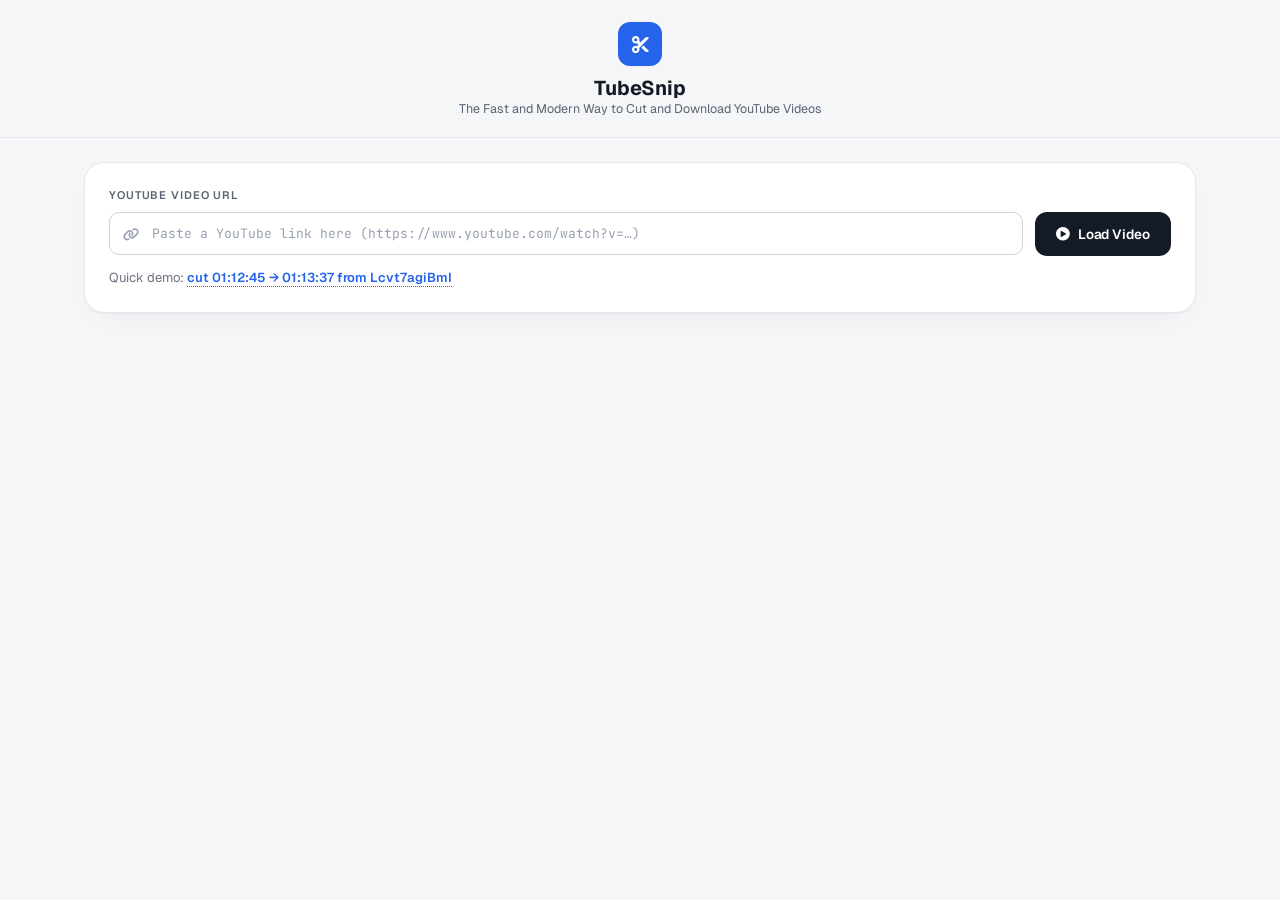
==== commit 3458a7d2: "feat: show format conversion as a pipeline step with real progress feat: add quick demo link and loa" ====
--- a/src/tubesnip/static/index.html
+++ b/src/tubesnip/static/index.html
@@ -56,7 +56,33 @@
           <span>Load Video</span>
         </button>
       </div>
+      <p class="demo-hint">
+        Quick demo:
+        <a href="#" id="demo-link">cut 01:12:45 → 01:13:37 from Lcvt7agiBmI</a>
+      </p>
       <p id="error-msg" class="error hidden" role="alert"></p>
+    </section>
+
+    <!-- Loading skeleton: shown while /api/info fetches (replaces stale content) -->
+    <section id="loading-card" class="card studio-card hidden" aria-label="Loading video info">
+      <div class="studio-grid">
+        <div class="studio-col-left">
+          <div class="section-header"><div class="shimmer shimmer-h-sm"></div></div>
+          <div class="shimmer shimmer-video"></div>
+          <div class="shimmer shimmer-h-sm"></div>
+          <div class="shimmer shimmer-slider"></div>
+          <div class="shimmer shimmer-slider"></div>
+        </div>
+        <div class="studio-col-right">
+          <div class="params-block">
+            <div class="shimmer shimmer-h-sm"></div>
+            <div class="shimmer shimmer-btn"></div>
+            <div class="shimmer shimmer-btn"></div>
+            <div class="shimmer shimmer-btn"></div>
+            <div class="shimmer shimmer-cta"></div>
+          </div>
+        </div>
+      </div>
     </section>
 
     <!-- Section 2: Studio Editor -->
@@ -150,6 +176,25 @@
             <div>
               <label class="input-label">Choose Output Resolution</label>
               <div class="res-stack" id="res-stack"></div>
+            </div>
+
+            <!-- Output Format -->
+            <div>
+              <label class="input-label">Output Format</label>
+              <div class="res-stack" id="fmt-stack">
+                <button type="button" class="res-btn active" data-format="mp4">
+                  <span class="res-btn-left"><span class="res-dot"></span><span>MP4</span></span>
+                  <span class="res-pixel">default</span>
+                </button>
+                <button type="button" class="res-btn" data-format="mov">
+                  <span class="res-btn-left"><span class="res-dot"></span><span>MOV</span></span>
+                  <span class="res-pixel">QuickTime</span>
+                </button>
+                <button type="button" class="res-btn" data-format="webm">
+                  <span class="res-btn-left"><span class="res-dot"></span><span>WebM</span></span>
+                  <span class="res-pixel">VP9 · Opus</span>
+                </button>
+              </div>
             </div>
 
             <!-- Cut Mode (shown directly, only after /api/info succeeds) -->
@@ -244,7 +289,15 @@
         <div class="step-row" id="step-4">
           <div>
             <span class="step-badge">4</span>
-            <span>Verifying Result (ffprobe)</span>
+            <span>Format Conversion (MOV / WebM)</span>
+          </div>
+          <span class="step-status-text">Waiting…</span>
+        </div>
+
+        <div class="step-row" id="step-5">
+          <div>
+            <span class="step-badge">5</span>
+            <span>Verifying Result</span>
           </div>
           <span class="step-status-text">Waiting…</span>
         </div>
--- a/src/tubesnip/static/style.css
+++ b/src/tubesnip/static/style.css
@@ -289,6 +289,44 @@
   line-height: 1.5;
 }
 
+/* ---------- demo hint (quick demo link under the URL input) ---------- */
+.demo-hint {
+  margin-top: 12px;
+  font-size: 13px;
+  color: var(--text-muted, #6b7280);
+}
+.demo-hint a {
+  color: var(--accent, #2563eb);
+  font-weight: 600;
+  text-decoration: none;
+  border-bottom: 1px dotted currentColor;
+}
+.demo-hint a:hover { opacity: 0.8; }
+
+/* ---------- loading skeleton (shimmer while /api/info fetches) ---------- */
+.shimmer {
+  background: linear-gradient(
+    100deg,
+    var(--shimmer-a, #e5e7eb) 30%,
+    var(--shimmer-b, #f3f4f6) 50%,
+    var(--shimmer-a, #e5e7eb) 70%
+  );
+  background-size: 200% 100%;
+  animation: shimmer-move 1.4s infinite linear;
+  border-radius: 8px;
+}
+@keyframes shimmer-move {
+  0% { background-position: 200% 0; }
+  100% { background-position: -200% 0; }
+}
+.shimmer-h-sm { width: 45%; height: 16px; }
+.shimmer-video { width: 100%; aspect-ratio: 16 / 9; }
+.shimmer-slider { width: 100%; height: 38px; }
+.shimmer-btn { width: 100%; height: 44px; }
+.shimmer-cta { width: 100%; height: 52px; margin-top: 8px; }
+.studio-col-left .shimmer + .shimmer { margin-top: 4px; }
+.params-block .shimmer + .shimmer { margin-top: 10px; }
+
 /* ---------- studio grid ---------- */
 .studio-grid {
   display: grid;
@@ -304,7 +342,6 @@
   display: flex;
   flex-direction: column;
   gap: 14px;
-  padding-right: 28px;
   /* prevent min-content (e.g. nowrap title) from widening the grid track */
   min-width: 0;
 }
